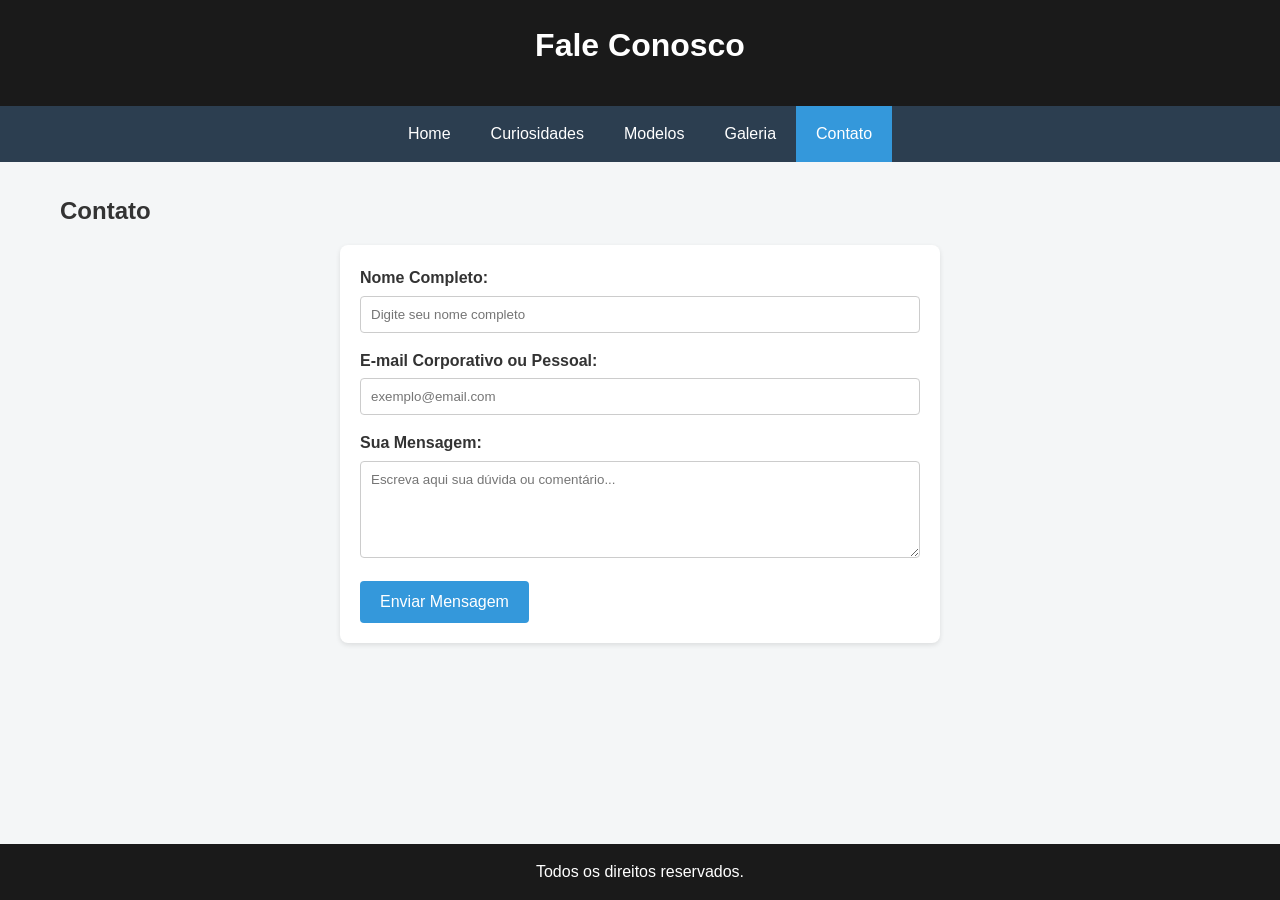
==== contato.html @ fd152411 "Add files via upload" ====
<!DOCTYPE html>
<html lang="pt-BR">
<head>
    <meta charset="UTF-8">
    <meta name="viewport" content="width=device-width, initial-scale=1.0">
    <title>Fale Conosco</title>
    <link rel="stylesheet" href="estilo.css">
</head>
<body>

    <header>
        <h1>Fale Conosco</h1>
     
    </header>

    <nav aria-label="Navegação Principal">
        <ul>
            <li><a href="index.html">Home</a></li>
            <li><a href="curiosidades.html">Curiosidades</a></li>
            <li><a href="modelos.html">Modelos</a></li>
            <li><a href="galeria.html">Galeria</a></li>
            <li><a href="contato.html" class="active">Contato</a></li>
        </ul>
    </nav>

    <main>
        <section>
            <h2>Contato</h2>
            
            <form action="#" method="POST">
                <div class="form-group">
                    <label prejudices for="nome">Nome Completo:</label>
                    <input type="text" id="nome" name="nome" required placeholder="Digite seu nome completo">
                </div>

                <div class="form-group">
                    <label for="email">E-mail Corporativo ou Pessoal:</label>
                    <input type="email" id="email" name="email" required placeholder="exemplo@email.com">
                </div>

                <div class="form-group">
                    <label for="mensagem">Sua Mensagem:</label>
                    <textarea id="mensagem" name="mensagem" rows="5" required placeholder="Escreva aqui sua dúvida ou comentário..."></textarea>
                </div>

                <button type="submit">Enviar Mensagem</button>
            </form>
        </section>
    </main>

    <footer>
        <p>Todos os direitos reservados.</p>
    </footer>

</body>
</html>
---- estilo.css ----
* 
{
    margin: 0;
    padding: 0;
    box-sizing: border-box;
    font-family: 'Segoe UI', Tahoma, Geneva, Verdana, sans-serif;
}

:root {
    --cor-principal: #1a1a1a;
    --cor-secundaria: #2c3e50;
    --cor-destaque: #3498db;
    --cor-fundo: #f4f6f7;
    --cor-texto: #333;
    --cor-branco: #ffffff;
}

body {
    background-color: var(--cor-fundo);
    color: var(--cor-texto);
    line-height: 1.6;
    min-height: 100vh;
    display: grid;
    grid-template-rows: auto auto 1fr auto;
    grid-template-areas: 
        "header"
        "nav"
        "main"
        "footer";
}

header {
    grid-area: header;
    background-color: var(--cor-principal);
    color: var(--cor-branco);
    padding: 20px;
    text-align: center;
}

nav {
    grid-area: nav;
    background-color: var(--cor-secundaria);
}

nav ul {
    list-style: none;
    display: flex;
    justify-content: center;
    flex-wrap: wrap;
}

nav ul li a {
    display: block;
    color: var(--cor-branco);
    text-decoration: none;
    padding: 15px 20px;
}

nav ul li a:hover, nav ul li a.active {
    background-color: var(--cor-destaque);
}

main {
    grid-area: main;
    max-width: 1200px;
    width: 100%;
    margin: 0 auto;
    padding: 30px 20px;
}

footer {
    grid-area: footer;
    background-color: var(--cor-principal);
    color: var(--cor-branco);
    text-align: center;
    padding: 15px;
    font-size: 0.9srem;
}

h1, h2 {
    margin-bottom: 15px;
}

.grid-galeria {
    display: grid;
    grid-template-columns: repeat(auto-fit, minmax(280px, 1fr));
    gap: 20px;
    margin-top: 20px;
    
}

.card-carro {
    background: var(--cor-branco);
    border: 1px solid #ddd;
    border-radius: 8px;
    overflow: hidden;
    box-shadow: 0 2px 5px rgba(0,0,0,0.1);
}

.card-carro img {
    width: 100%;
    height: 200px;
    object-fit: cover;
}

.card-carro p {
    padding: 15px;
    text-align: center;
    font-weight: bold;
}


table {
    width: 100%;
    border-collapse: collapse;
    margin: 20px 0;
    background: var(--cor-branco);
}

th, td {
    border: 1px solid #ddd;
    padding: 12px;
    text-align: left;
}

th {
    background-color: var(--cor-secundaria);
    color: var(--cor-branco);
}

tr:nth-child(even) {
    background-color: #f9f9f9;
}

ol, ul.conteudo-lista {
    margin: 20px 0 p 20px;
    padding-left: 20px;
}

ol li, ul.conteudo-lista li {
    margin-bottom: 8px;
}

form {
    background: var(--cor-branco);
    padding: 20px;
    border-radius: 8px;
    max-width: 600px;
    margin: 0 auto;
    box-shadow: 0 2px 5px rgba(0,0,0,0.1);
}

.form-group {
    margin-bottom: 15px;
}

label {
    display: block;
    margin-bottom: 5px;
    font-weight: bold;
}

input[type="text"], input[type="email"], textarea, select {
    width: 100%;
    padding: 10px;
    border: 1px solid #ccc;
    border-radius: 4px;
}

button {
    background-color: var(--cor-destaque);
    color: var(--cor-branco);
    border: none;
    padding: 12px 20px;
    border-radius: 4px;
    cursor: pointer;
    font-size: 1rem;
}

button:hover {
    background-color: var(--cor-secundaria);
}
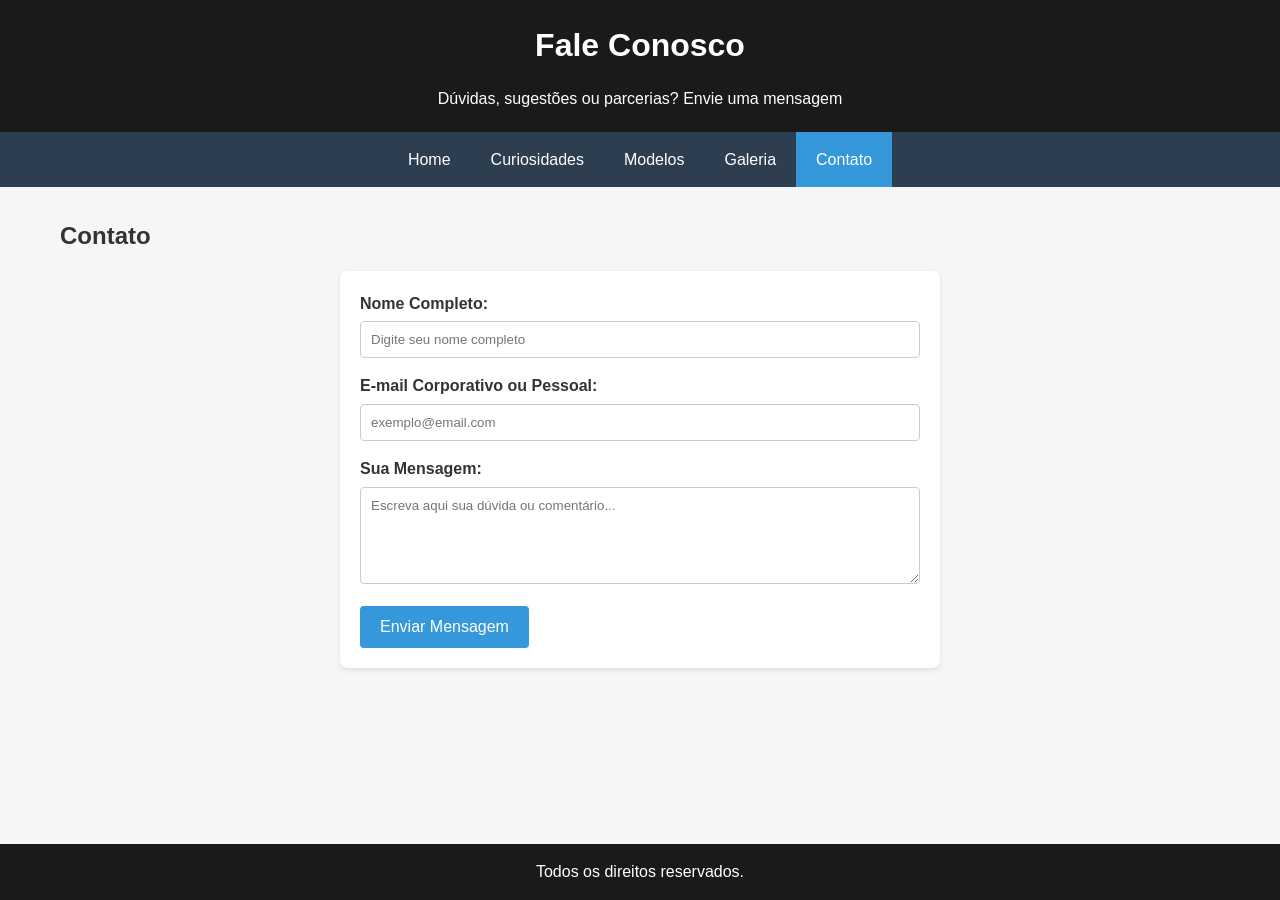
==== commit fcd16d38: "Add files via upload Final da tarefa" ====
--- a/contato.html
+++ b/contato.html
@@ -10,7 +10,7 @@
 
     <header>
         <h1>Fale Conosco</h1>
-     
+        <p>Dúvidas, sugestões ou parcerias? Envie uma mensagem</p>
     </header>
 
     <nav aria-label="Navegação Principal">
--- a/estilo.css
+++ b/estilo.css
@@ -88,7 +88,6 @@
     grid-template-columns: repeat(auto-fit, minmax(280px, 1fr));
     gap: 20px;
     margin-top: 20px;
-    
 }
 
 .card-carro {
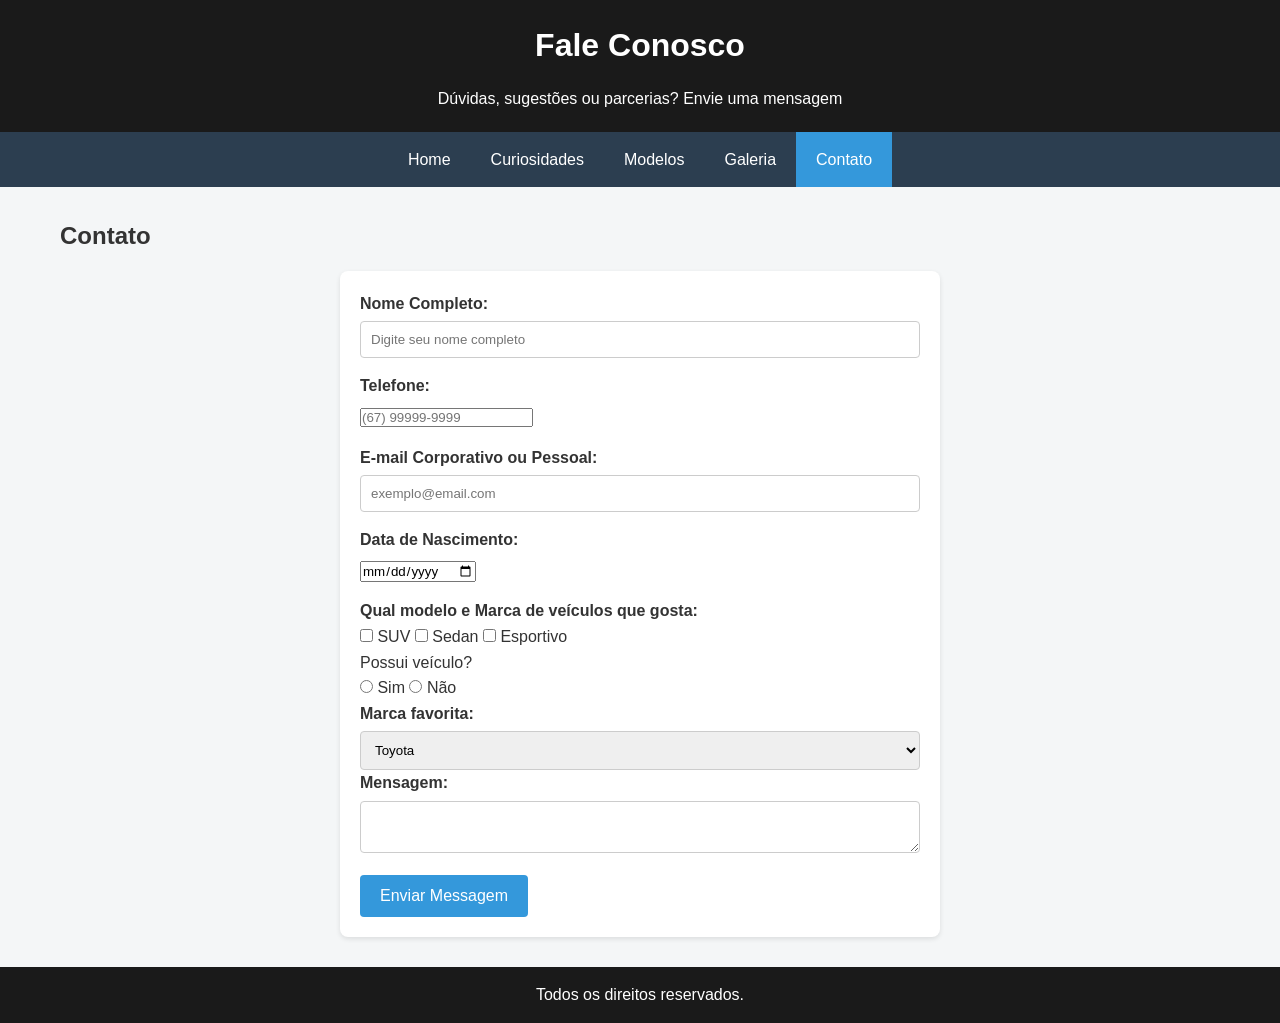
==== commit ae7326ab: "Add files via upload parte final" ====
--- a/contato.html
+++ b/contato.html
@@ -20,6 +20,7 @@
             <li><a href="modelos.html">Modelos</a></li>
             <li><a href="galeria.html">Galeria</a></li>
             <li><a href="contato.html" class="active">Contato</a></li>
+           
         </ul>
     </nav>
 
@@ -32,6 +33,10 @@
                     <label prejudices for="nome">Nome Completo:</label>
                     <input type="text" id="nome" name="nome" required placeholder="Digite seu nome completo">
                 </div>
+                <div class="form-group">
+                    <label>Telefone:</label>
+                    <input type="tel" name="telefone" placeholder="(67) 99999-9999">
+                </div>
 
                 <div class="form-group">
                     <label for="email">E-mail Corporativo ou Pessoal:</label>
@@ -39,15 +44,32 @@
                 </div>
 
                 <div class="form-group">
-                    <label for="mensagem">Sua Mensagem:</label>
-                    <textarea id="mensagem" name="mensagem" rows="5" required placeholder="Escreva aqui sua dúvida ou comentário..."></textarea>
+                    <label>Data de Nascimento:</label>
+                    <input type="date" name="data_nascimento">
                 </div>
 
-                <button type="submit">Enviar Mensagem</button>
-            </form>
-        </section>
+        <p><b>Qual modelo e Marca de veículos que gosta:</b></p>
+            <input type="checkbox" name="tipo" value="SUV"> SUV
+            <input type="checkbox" name="tipo" value="Sedan"> Sedan
+            <input type="checkbox" name="tipo" value="Esportivo"> Esportivo
+            <p>Possui veículo?</p>
+            <input type="radio" name="veiculo" value="Sim"> Sim
+            <input type="radio" name="veiculo" value="Não"> Não
+            <label>Marca favorita:</label>
+        <select>
+            <option>Toyota</option>
+            <option>Mercedes-Benz</option>
+            <option>BMW</option>
+                <option>Tesla</option>
+        </select>
+        <div class="form-group">
+            <label>Mensagem:</label>
+            <textarea name="mensagem"></textarea>
+        </div>
+        <button type="submit">Enviar Messagem
+        </button>
+    </form>
     </main>
-
     <footer>
         <p>Todos os direitos reservados.</p>
     </footer>
--- a/estilo.css
+++ b/estilo.css
@@ -23,7 +23,7 @@
     line-height: 1.6;
     min-height: 100vh;
     display: grid;
-    grid-template-rows: auto auto 1fr auto;
+    grid-template-rows: auto auto fr auto;
     grid-template-areas: 
         "header"
         "nav"
@@ -164,7 +164,7 @@
 input[type="text"], input[type="email"], textarea, select {
     width: 100%;
     padding: 10px;
-    border: 1px solid #ccc;
+    border: 1px solid #cccccc;
     border-radius: 4px;
 }
 
@@ -180,4 +180,4 @@
 
 button:hover {
     background-color: var(--cor-secundaria);
-}+}
